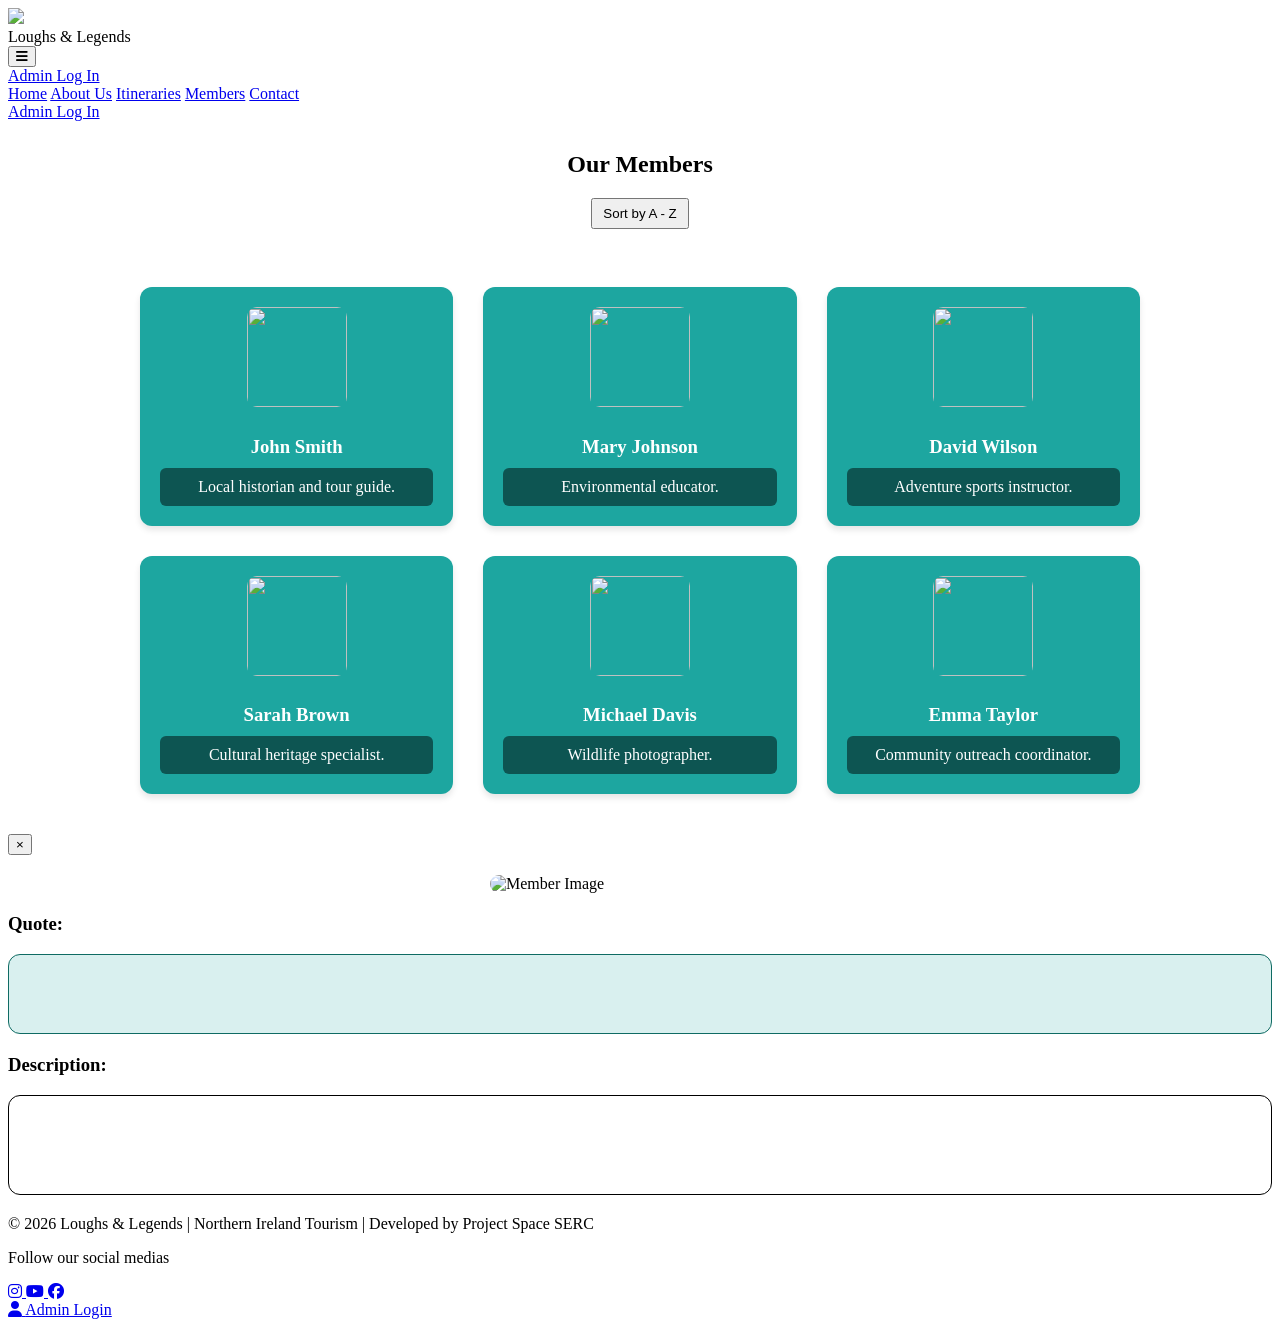
==== members.html @ 53516087 "Add static HTML pages for GitHub Pages hosting" ====
<!DOCTYPE html>
<html lang="en">
<head>

<meta charset="UTF-8">
<meta name="viewport" content="width=device-width, initial-scale=1">

<title>Loughs & Legends - Members</title>

<link rel="stylesheet" href="style.css">
<link rel="icon" href="Images/Logo.png">
<link rel="stylesheet" href="https://cdnjs.cloudflare.com/ajax/libs/font-awesome/6.5.0/css/all.min.css">

<style>

/* MEMBERS GRID */

.Member-Container{
display:grid;
grid-template-columns:repeat(3,1fr);
gap:30px;
max-width:1000px;
margin:40px auto;
}

/* MEMBER CARD */

.Member-Card{
background:#1da6a0;
border-radius:12px;
padding:20px;
text-align:center;
cursor:pointer;
box-shadow:0 4px 6px rgba(0,0,0,0.1);
transition:transform .2s;
}

.Member-Card:hover{
transform:scale(1.05);
}

.Member-Image{
width:100px;
height:100px;
object-fit:cover;
border-radius:10px;
margin-bottom:10px;
}

.Member-Card h3{
color:white;
margin-bottom:10px;
}

.Member-Short{
background:#0d5552;
padding:10px;
border-radius:6px;
color:white;
}

</style>

</head>

<body>

<!-- HEADER -->
<header class="top-header">
    <a href="index.html">
        <img src="Images/Logo.png" class="logo-img" width="150">
    </a>

    <div class="logo">Loughs & Legends</div>

<button class="burger" onclick="toggleMenu()">
    <i class="fa fa-bars"></i>
</button>

   <!-- DESKTOP ADMIN -->
  <div class="admin-desktop">
    <a href="login.html" class="login-btn">Admin Log In</a>
</div>
</header>

<!-- NAV -->

<!-- NAVIGATION -->
<nav class="main-nav" id="mainNav">
    <a href="index.html">Home</a>
    <a href="about.html">About Us</a>
    <a href="events.html">Itineraries</a>
    <a href="members.html">Members</a>
    <a href="contact.html">Contact</a>

     <!-- MOBILE ADMIN -->
   <div class="mobile-admin">
    <a href="login.html" class="login-btn">Admin Log In</a>
</div>
</nav>

<!-- OVERLAY -->
<div id="navOverlay" onclick="toggleMenu()"></div>

<main>

<h2 style="text-align:center;margin-top:30px;">Our Members</h2>

<div class="Events-Controls" style="text-align:center;margin:18px 0;">
 <button id="sort-duration" style="padding:6px 10px;">Sort by A - Z</button>
<br></br>
</div>

<!-- MEMBER GRID -->

<div class="Member-Container">

<div class="Member-Card"
    data-id="1"
    data-name="John Smith"
    data-image="Images/uploads/member_1772014210.png"
    data-description="Local historian and tour guide."
    data-quote="The loughs hold stories that need to be told.">

<img src="Images/uploads/member_1772014210.png" class="Member-Image">

<h3>John Smith</h3>

<div class="Member-Short">
Local historian and tour guide.
</div>

</div>

<div class="Member-Card"
    data-id="2"
    data-name="Mary Johnson"
    data-image="Images/uploads/member_1772020071.jpeg"
    data-description="Environmental educator."
    data-quote="Protecting our natural heritage for future generations.">

<img src="Images/uploads/member_1772020071.jpeg" class="Member-Image">

<h3>Mary Johnson</h3>

<div class="Member-Short">
Environmental educator.
</div>

</div>

<div class="Member-Card"
    data-id="3"
    data-name="David Wilson"
    data-image="Images/uploads/member_1772025852.png"
    data-description="Adventure sports instructor."
    data-quote="Experience the thrill of the outdoors.">

<img src="Images/uploads/member_1772025852.png" class="Member-Image">

<h3>David Wilson</h3>

<div class="Member-Short">
Adventure sports instructor.
</div>

</div>

<div class="Member-Card"
    data-id="4"
    data-name="Sarah Brown"
    data-image="Images/uploads/member_1772033442.jpg"
    data-description="Cultural heritage specialist."
    data-quote="Connecting people with their roots.">

<img src="Images/uploads/member_1772033442.jpg" class="Member-Image">

<h3>Sarah Brown</h3>

<div class="Member-Short">
Cultural heritage specialist.
</div>

</div>

<div class="Member-Card"
    data-id="5"
    data-name="Michael Davis"
    data-image="Images/uploads/member_1772531441.png"
    data-description="Wildlife photographer."
    data-quote="Capturing the beauty of nature.">

<img src="Images/uploads/member_1772531441.png" class="Member-Image">

<h3>Michael Davis</h3>

<div class="Member-Short">
Wildlife photographer.
</div>

</div>

<div class="Member-Card"
    data-id="6"
    data-name="Emma Taylor"
    data-image="Images/uploads/member_1772724625.jpg"
    data-description="Community outreach coordinator."
    data-quote="Building stronger communities through shared experiences.">

<img src="Images/uploads/member_1772724625.jpg" class="Member-Image">

<h3>Emma Taylor</h3>

<div class="Member-Short">
Community outreach coordinator.
</div>

</div>

</div>

</main>

<!-- MEMBER MODAL -->
<div id="member-modal" class="event-modal" aria-hidden="true">

  <div class="event-modal__overlay" data-close></div>

  <div class="event-modal__content">

    <button class="event-modal__close" aria-label="Close">×</button>

    <!-- Member Name -->
    <h2 id="modal-name" style="text-align:center; margin-bottom: 12px;"></h2>

    <!-- Member Image -->
    <img id="modal-image" class="Event-Image" alt="Member Image" style="display:block; margin: 0 auto 20px; max-width:300px; border-radius:12px;">

    <!-- Quote Box -->
    <h3>Quote:</h3>
    <div id="modal-quotes" style="
      background-color:#d9f0ef;
      color:#043d47;
      font-size:18px;
      font-weight:600;
      padding: 12px;
      border-radius: 12px;
      border: 1px solid #0f6b63;
      margin-bottom: 20px;
      min-height: 80px;
      overflow-y:auto;
      box-sizing:border-box;">
      <!-- Quote content will be injected here -->
    </div>

    <!-- Description Box -->
    <h3>Description:</h3>
    <div id="modal-description" style="
      background-color: transparent;
      color: black;
      font-size: 18px;
      font-weight:500;
      padding: 10px;
      border-radius: 12px;
      border: 1px solid black;
      margin-bottom: 20px;
      min-height: 100px;
      overflow-y:auto;
      box-sizing:border-box;">
      <!-- Description content will be injected here -->
    </div>

  </div>
</div>

<!-- FOOTER -->

<footer>
    <p>© 2026 Loughs & Legends | Northern Ireland Tourism | Developed by Project Space SERC</p>
   <p>Follow our social medias</p>

<div class="social-icons">
<a href="https://www.instagram.com/visitardsandnorthdown/?hl=en" target="_blank">
<i class="fa-brands fa-instagram"></i>
</a>

<a href="https://www.youtube.com/channel/UCVcqgixN8hAGP4qSfaJ_qGg" target="_blank">
<i class="fa-brands fa-youtube"></i>
</a>

<a href="https://www.facebook.com/visitardsandnorthdown" target="_blank">
<i class="fa-brands fa-facebook"></i>
</a>
</div>
 <div class="footer-admin">
        <a href="login.html" class="admin-link" title="Admin Login">
            <i class="fa-solid fa-user"></i>
            <span>Admin Login</span>
        </a>
    </div>
</footer>

<script>

/* MODAL SCRIPT */

document.addEventListener('DOMContentLoaded', function() {

  const modal = document.getElementById("member-modal");
  const modalName = document.getElementById("modal-name");
  const modalImage = document.getElementById("modal-image");
  const modalQuotes = document.getElementById("modal-quotes");
  const modalDescription = document.getElementById("modal-description");

  function openModal(card) {
    modalName.textContent = card.dataset.name;
    modalImage.src = card.dataset.image;
    modalQuotes.textContent = card.dataset.quote;
    modalDescription.textContent = card.dataset.description;
    modal.classList.add('show');
    modal.setAttribute('aria-hidden', 'false');
  }

  function closeModal() {
    modal.classList.remove('show');
    modal.setAttribute('aria-hidden', 'true');
  }

  document.querySelectorAll('.Member-Card').forEach(card => {
    card.addEventListener('click', () => openModal(card));
  });

  modal.querySelector('[data-close]').addEventListener('click', closeModal);
  modal.querySelector('.event-modal__close').addEventListener('click', closeModal);
  document.addEventListener('keydown', e => { if(e.key === 'Escape') closeModal(); });

});

// Sort functionality
document.getElementById('sort-duration').addEventListener('click', () => {
  const container = document.querySelector('.Member-Container');
  const cards = Array.from(container.children);
  cards.sort((a, b) => a.dataset.name.localeCompare(b.dataset.name));
  cards.forEach(card => container.appendChild(card));
});

function toggleMenu() {
    const nav = document.getElementById("mainNav");
    const overlay = document.getElementById("navOverlay");

    nav.classList.toggle("active");
    overlay.classList.toggle("active");
}

</script>

</body>
</html>
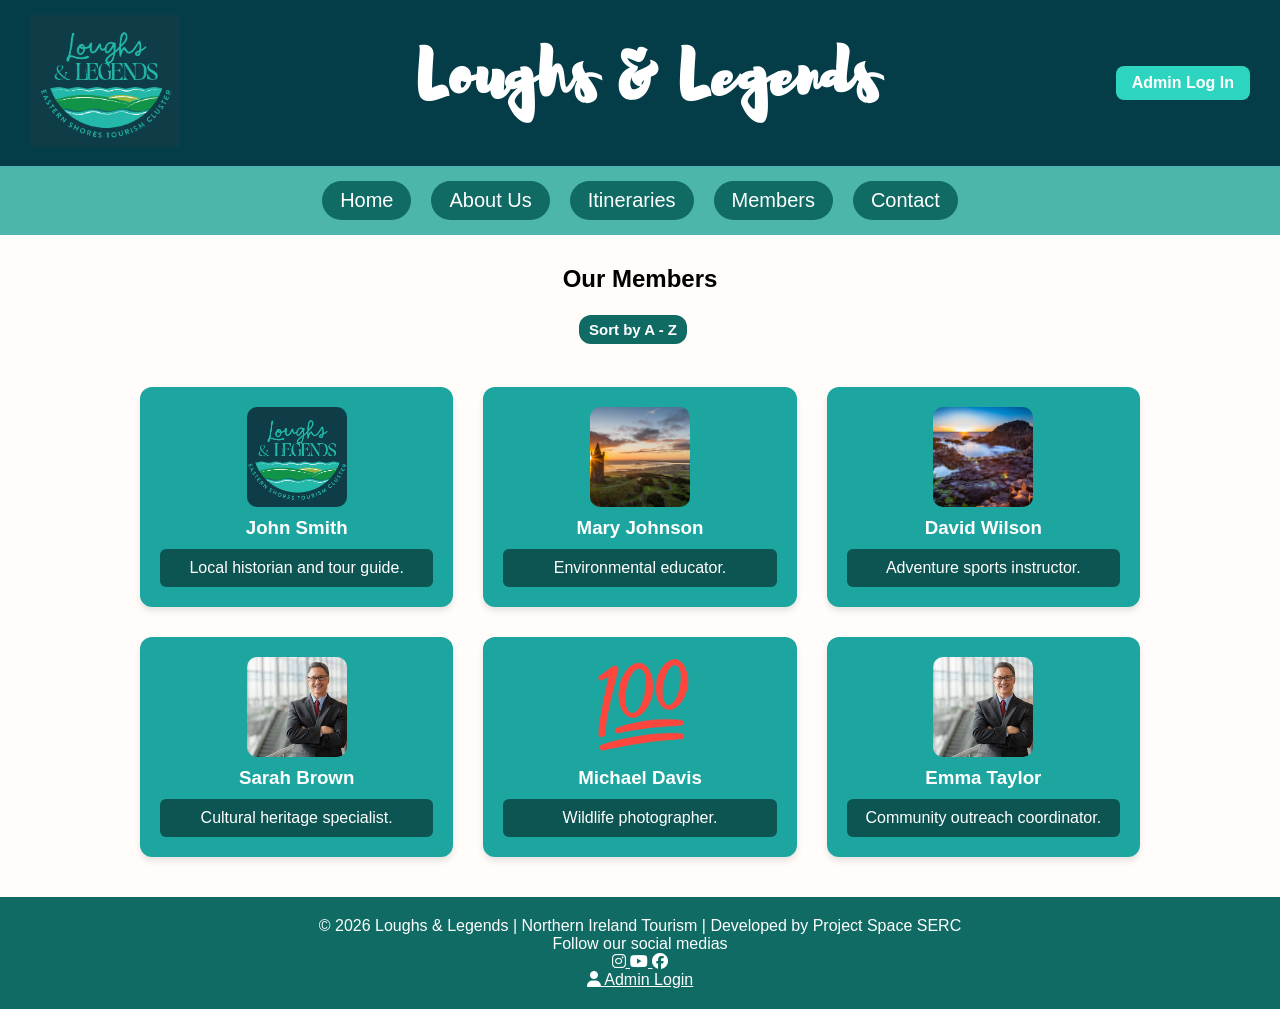
==== commit 936f1cef: "Make members grid responsive: 3 columns desktop, 2 on mobile" ====
--- a/members.html
+++ b/members.html
@@ -21,6 +21,20 @@
 gap:30px;
 max-width:1000px;
 margin:40px auto;
+}
+
+/* Responsive: 2 columns on tablets and mobile */
+@media (max-width: 768px) {
+  .Member-Container {
+    grid-template-columns: repeat(2, 1fr);
+  }
+}
+
+/* Responsive: 1 column on small mobile */
+@media (max-width: 480px) {
+  .Member-Container {
+    grid-template-columns: 1fr;
+  }
 }
 
 /* MEMBER CARD */
--- a/style.css
+++ b/style.css
@@ -0,0 +1,1956 @@
+*
+{
+    margin: 0;
+    padding: 0;
+    box-sizing: border-box;
+}
+ 
+body {
+    font-family: 'Poppins', sans-serif;
+    background-color: #fffcf9;
+}
+ 
+/* HEADER */
+.top-header {
+    background-color: #043d47;
+    color: white;
+    display: flex;
+    justify-content: space-between;
+    align-items: center;
+    padding: 15px 30px;
+}
+ 
+.logo {
+    font-size: 64px;
+    font-weight: 700;
+    font-family:  'Brusher', cursive;
+    letter-spacing: 2px;
+}
+ 
+.login-btn {
+    background-color: #2dd4bf;
+    color: white;
+    text-decoration: none;
+    padding: 8px 16px;
+    border-radius: 8px;
+    font-weight: 600;
+    display: inline-block;
+    text-align: center;
+}
+ 
+.logout-btn {
+    background-color: red;
+    color: white;
+    text-decoration: none;
+    padding: 8px 16px;
+    border-radius: 8px;
+    font-weight: 600;
+    display: inline-block;
+    text-align: center;
+}
+ 
+/*the css for the logout confirmation*/
+.admin-logout-container{
+    position: relative;
+    display: inline-block;
+    visibility: visible;
+}
+ 
+
+/* HERO */
+.hero {
+    background-position: center;
+    background-size: cover;
+    background-repeat: no-repeat;
+    height: 300px;
+    position: relative;
+    overflow: hidden;
+}
+ 
+/* Carousel track + slides */
+.hero-track {
+    display: flex;
+    height: 100%;
+    width: 100%;
+    transform: translateX(0);
+    transition: transform 0.8s ease;
+    will-change: transform;
+    backface-visibility: hidden;
+}
+ 
+.hero-slide {
+    flex: 0 0 100%;
+    height: 100%;
+}
+ 
+.hero-slide img {
+    width: 100%;
+    height: 100%;
+    object-fit: cover;
+    display: block;
+}
+ 
+.hero-overlay {
+    position: absolute;
+    bottom: 20px;
+    left: 20px;
+    background: rgba(0,0,0,0.4);
+    padding: 10px 16px;
+    color: white;
+    font-weight: 300;
+    border-radius: 6px;
+    text-align: right;
+    max-width: 60%;
+}
+ 
+/* NAV BASE (DESKTOP FIRST) */
+.main-nav {
+    display: flex;
+    justify-content: center;
+    gap: 20px;
+    padding: 15px;
+    background-color: #4db6ac;
+    overflow: visible;
+}
+
+.main-nav a {
+    text-decoration: none;
+    background: #0f6b63;
+    color: white;
+    padding: 8px 18px;
+    border-radius: 40px;
+    font-size: 20px;
+}
+
+/* BURGER DEFAULT HIDDEN */
+.menu-toggle {
+    display: none;
+    font-size: 24px;
+    cursor: pointer;
+}
+ 
+/*Featured Events*/
+.Featured-Events-Heading {
+    /* this is making the box */
+    padding: 20px 0px;
+    display: flex;
+    width: auto;
+    height: auto;
+    padding-left: 2px;
+    padding-right: 2px;
+    text-align: center;
+    justify-content: center;
+    align-items: center;
+    font-size: 35px;
+   
+ 
+    /* this is centering the box */
+    position: relative;
+    top: 10px;
+    left: 50%;
+    transform: translateX(-50%);
+   
+}
+ 
+.Featured-Events-Box {
+    /* this is making the box */
+    font-weight: 600;
+    background-color: #23b8a9;
+    width: 400px;
+    height: 300px;
+    display: flex;
+    justify-content: center;
+    align-items: center;
+    border-radius: 12px;
+ 
+}
+.Featured-Events-Container {
+    display: flex;
+    justify-content: center; /* center the boxes horizontally */
+    gap: 40px; /* space between the boxes */
+    padding: 20px;
+    flex-wrap: wrap; /* wrap if screen is too small */
+}
+.Featured-Events-Box-Description
+{
+    color: white;
+    font-size: small;
+    font-weight: 600;
+    background-color: #136474;
+    width: 380px;
+    height: 125px;
+    display: flex;
+    justify-content: center;
+    align-items: center;
+    border-radius: 12px;
+    margin-top: 5px;
+    box-sizing: border-box;
+    overflow-y: auto; /* Enable vertical scrolling */
+}
+ 
+.Events-Title {
+    display: flex;
+    align-items: center;
+    text-align: center;
+    justify-content: center; /* center the boxes horizontally */
+    gap: 40px; /* space between the boxes */
+    padding: 20px;
+    flex-wrap: wrap; /* wrap if screen is too small */
+}
+.Events-Description
+{
+    margin-bottom: 5px;
+    text-align: center;
+    overflow: hidden;
+    display: flex;
+    flex-direction: column;
+    align-items: center;
+    font-size: 20px;
+}
+ 
+.F-Event-Image {
+    display: block;
+    margin: auto;
+    max-width: 100%;
+    height: auto;
+    border-radius: 12px;
+    object-fit: cover;
+}
+/*^Featured Events^*/
+ 
+ 
+.admin-controls-box {
+    display: flex;
+    justify-content: center;
+    gap: 8px;
+    margin: 16px 0;
+    padding: 12px 20px;
+    border: 1px solid #ccc;
+    border-radius: 8px;
+    background-color: #f8f8f8;
+}
+.Admin-Button {
+    background-color: #0f6b63;
+    color: white;
+    border: none;
+    padding: 10px 20px;
+    border-radius: 8px;
+    cursor: pointer;
+    font-weight: 600;
+    margin-left: auto;
+    margin-right: auto;
+    align-content: center;
+    width: auto;
+    height: 50px;
+    font-size: 25px;
+    text-decoration: none;
+    position: static;
+    max-width: 900px;
+    margin: 20px auto;
+    display: block;
+    text-align: center;
+    transition: background-color 0.3s ease;
+}
+ 
+.admin-controls-box .Admin-Button:hover {
+    background-color: #075e6d;
+}
+
+/* === NORMAL EVENTS === */
+
+/* Heading */
+.events-Heading {
+    padding: 20px 0px;
+    width: 200px;
+    margin: 20px auto;
+    text-align: center;
+    border: #043d47 2px solid;
+    border-radius: 12px;
+}
+
+/* Container - 4 per row */
+.Events-Container {
+    display: grid;
+    grid-template-columns: repeat(4, 1fr);
+    gap: 30px;
+    padding: 20px;
+}
+
+/* Event Card */
+.Event-Card {
+    background-color: #23b8a9;
+    border-radius: 12px;
+    padding: 15px;
+    text-align: center;
+    display: flex;
+    flex-direction: column;
+    align-items: center;
+    width: 400px;
+    white-space: nowrap;
+    overflow: hidden;
+    text-overflow: ellipsis;
+}
+
+/* Event Image */
+.Event-Image {
+    width: 100%;
+    max-width: 500px;
+    height: auto;
+    margin-bottom: 10px;
+    position: relative;
+}
+
+/* Event Title */
+.Event-Title {
+    font-weight: 600;
+    margin-bottom: 8px;
+    overflow: hidden;
+}
+
+/* Event Description Box */
+.Event-Description {
+    color: white;
+    font-size: 20px;
+    font-weight: 600;
+    background-color: #136474;
+    width: 100%;
+    height: 125px;
+    display: flex;
+    justify-content: center;
+    align-items: center;
+    border-radius: 12px;
+    padding: 10px;
+    box-sizing: border-box;
+    overflow-y: auto;
+}
+
+.More-Info-Btn {
+    display: inline-block;
+    padding: 20px 38px;
+    background-color: #136474;
+    color: #ffffff;
+    font-weight: bold;
+    border-radius: 6px;
+    text-align: center;
+    transition: all 0.3s ease;
+    margin-top: 12px;
+}
+
+.More-Info-Btn:hover {
+    background-color: #19889e;
+    transform: translateY(-2px);
+    box-shadow: 0 4px 10px rgba(0, 0, 0, 0.2);
+}
+
+.Event-Preview {
+    text-align: center;
+}
+
+/*  Event modal styles/Pop up box for events START */
+/* Event modal */
+.event-modal {
+    position: fixed;
+    inset: 0;
+    display: none;
+    align-items: center;
+    justify-content: center;
+    z-index: 9999;
+}
+.event-modal.show { display: flex; }
+.event-modal__overlay {
+    position: absolute;
+    inset: 0;
+    background: rgba(0,0,0,0.5);
+}
+.event-modal__content {
+    position: relative;
+    background: #edfdff;
+    width: 92%;
+    max-width: 760px;
+    max-height: 90vh;
+    overflow-y: auto;
+    border-radius: 12px;
+    padding: 24px;
+    box-shadow: 0 12px 40px rgba(0,0,0,0.3);
+    z-index: 2;
+    border-color: #FEF9FF;
+    border-style: solid;
+    border-width: 1%;
+    box-shadow: #FEF9FF 0px 0px 75px;
+}
+.event-modal__content h2 { text-align: center; margin-bottom: 12px; }
+.event-modal__close {
+    position: absolute;
+    right: 12px;
+    top: 8px;
+    background: transparent;
+    border: none;
+    font-size: 28px;
+    line-height: 1;
+    cursor: pointer;
+}
+.event-modal__content .Event-Image {
+    width: 100%;
+    height: 320px; /* fixed modal image height */
+    object-fit: cover; /* keep consistent crop */
+    border-radius: 8px;
+    display: block;
+    margin: 0 auto 12px;
+    box-shadow: #000000 0px 0px 25px;
+}
+.modal-meta { display: flex; gap: 12px; margin-bottom: 12px; font-weight:600; }
+.modal-meta__item { background: #f2f2f2; padding: 6px 10px; border-radius: 8px; border-color: #000000; border-style: solid; border-width: 1px; }
+#modal-description { margin-bottom: 16px; }
+ 
+/* Boxed description inside event modal (matches .Event-Description) */
+.event-modal__content #modal-description {
+    background-color: #f2f2f2;
+    color: black;
+    font-size: 20px;
+    font-weight: 600;
+    padding: 10px;
+    border-radius: 12px;
+    box-sizing: border-box;
+    overflow-y: auto;
+    border-color: #000000;
+    border-style: solid;
+    border-width: 1px;
+}
+ 
+#modal-contact { display:inline-block; text-decoration:none; }
+ 
+/* Hide scrollbar in modal while still allowing scrolling */
+.event-modal__content {
+    scrollbar-width: none; /* Firefox */
+    -ms-overflow-style: none; /* IE 10+ */
+}
+.event-modal__content::-webkit-scrollbar { display: none; } /* WebKit browsers */
+ 
+/* More specific rules to ensure image size styles apply (override other selectors) */
+.Events-Container .Event-Card .Event-Image {
+    height: 260px; /* fixed card image height */
+    object-fit: cover;
+}
+.event-modal__content .Event-Image {
+    height: 320px; /* fixed modal image height */
+    object-fit: cover;
+}
+ 
+/* Event card hover effect: shadow and subtle lift */
+.Events-Container .Event-Card {
+    transition: box-shadow 0.3s ease, transform 0.3s ease;
+    cursor: pointer; /* indicates clickable */
+}
+ 
+.Events-Container .Event-Card:hover {
+    box-shadow: 0 12px 24px rgba(0, 0, 0, 0.25); /* shadow under the card */
+    transform: translateY(-5px); /* subtle lift on hover */
+}
+ 
+/*  Event modal styles/Pop up box for events END */
+
+/* hide the native file chooser button underneath the preview */
+#image-input,
+#member-image-input {
+    display: none;
+}
+
+/*Members Page CSS*/
+ 
+.members-Heading {
+    /* this is making the box */
+    padding: 20px 0px;
+    display: flex;
+    width: 200px;
+    height: auto;
+    padding-left: 2px;
+    padding-right: 2px;
+    text-align: center;
+    justify-content: center;
+    align-items: center;
+    border: #043d47 2px solid;
+    border-radius: 12px;
+ 
+ 
+    /* this is centering the box */
+    position: relative;
+    top: auto;
+    left: 50%;
+    transform: translateX(-50%);
+   
+}
+ 
+/* .listed-members-Box styles are consolidated later with .Member-Box below */
+ 
+ 
+ 
+.Member-Container {
+    display: flex;
+    flex-wrap: wrap;
+    justify-content: center;
+    gap: 20px;
+    max-width: 900px;
+    margin: 0 auto;
+}
+ 
+/* unify both class names so markup can use either; keep previous width/height
+   and add padding/flex-direction from old .Member-Box */
+.Member-Box,
+.listed-members-Box {
+    /* this is making the box */
+    font-weight: 600;
+    background-color: #23b8a9;
+    width: 300px;
+    height: 300px;
+    padding: 15px;
+    text-align: center;
+    display: flex;
+    flex-direction: column;
+    justify-content: center;
+    align-items: center;
+    border-radius: 12px;
+}
+ 
+.Member-Box-Description
+{
+    color: white;
+    font-size: small;
+    font-weight: 600;
+    background-color: #136474;
+    width: 280px;
+    height: 125px;
+    display: flex;
+    justify-content: center;
+    align-items: center;
+    border-radius: 12px;
+    margin-top: 5px;
+}
+ 
+.Member-Title {
+    display: flex;
+    align-items: center;
+    text-align: center;
+    justify-content: center; /* center the boxes horizontally */
+    gap: 40px; /* space between the boxes */
+    padding: 20px;
+    flex-wrap: wrap; /* wrap if screen is too small */
+}
+.Member-Description
+{
+    margin-bottom: 5px;
+    text-align: center;
+}
+ 
+.Member-Image
+{
+ display: block;
+  margin: auto;
+  width: 215px;
+  height: auto;
+}
+.button-member-pagination {
+    max-width: 900px;
+    margin: 20px auto 40px auto;
+    text-align: center;
+}
+
+.button-member-container {
+    display: flex;
+    justify-content: center;
+    gap: 60px;
+    margin-top: 20px;
+}
+
+.Next-button,
+.Previous-button {
+    background-color: #23b8a9;
+    color: white;
+    padding: 12px 25px;
+    border: none;
+    border-radius: 8px;
+    font-weight: 600;
+    cursor: pointer;
+    width: 200px;
+    transition: all 0.2s ease;
+}
+
+.Next-button:hover,
+.Previous-button:hover {
+    background-color: #1da6a0;
+}
+
+.Public-Button {
+    display: inline-block;
+    background: #1da6a0;
+    color: white;
+    padding: 10px 18px;
+    border-radius: 6px;
+    text-decoration: none;
+    font-weight: bold;
+    transition: 0.2s ease;
+}
+
+.Public-Button:hover {
+    background: #148c87;
+}
+
+
+
+/* ^ Normal Events ^ */
+ 
+/*MAP, CONTACT & Plan your trip*/
+ 
+.Plan-Trip
+{
+    display: flex;
+    flex-direction: column;
+    align-items: center;
+    gap: 20px;
+    padding: 40px 0;
+    text-align: center;
+    font-size: 30px;
+    position: relative;
+   
+}
+.Trip-Text
+{
+    position: absolute;
+    top: 50%;
+    left: 50%;
+    transform: translate(-50%, -50%);
+    color: white;
+    text-shadow: #000000 2px 2px 4px;
+}
+ 
+ 
+ 
+/*^MAP, CONTACT & Plan your trip^*/
+.Center-Image
+{
+    display: block;
+    margin: auto;
+    width: 100%;
+    max-width: 1240px;
+    height: auto;
+}
+.Center-Text
+{
+    text-align: center;
+    font-size: 30px;
+    color: rgb(0, 0, 0);
+    border: #000000 2px solid;
+}
+ 
+ 
+/*Form for contact page*/
+.Form
+{
+    display: flex;
+    justify-content: center;
+    align-items: center;
+    padding: 20px;
+   
+}
+ 
+.contact-background
+{
+    background-image: url("Images/LandscapeForm.gif");
+    background-size: cover;
+    background-position: center;
+    background-repeat: no-repeat;
+    background-attachment: fixed;
+    padding-top: 20px; /* prevent child margin collapse so background shows under the nav */
+    min-height: 100vh; /* fill full viewport height */
+}
+ 
+.message-box {
+    border: 2px solid #444;
+    padding: 18px;
+    margin-bottom: 20px;
+    border-radius: 10px;
+    background: rgba(255,255,255,0.9);
+    box-shadow: 0 3px 8px rgba(0,0,0,0.15);
+}
+ 
+.message-header {
+    display: flex;
+    justify-content: space-between;
+    margin-bottom: 10px;
+    font-size: 16px;
+}
+ 
+.message-content {
+    margin: 10px 0 15px 0;
+    line-height: 1.4;
+}
+ 
+.message-box.unread {
+    border-left: 6px solid #d9534f;
+}
+ 
+.message-box.read {
+    border-left: 6px solid #5cb85c;
+}
+ 
+.message-actions {
+    margin-top: 12px;
+}
+ 
+.message-actions form {
+    display: inline;
+}
+ 
+.message-actions button {
+    border: none;
+    padding: 8px 14px;
+    margin-right: 8px;
+    border-radius: 6px;
+    cursor: pointer;
+    font-size: 14px;
+    color: white;
+}
+
+.contact-Restore-btn {
+    background-color: #33b0f8;
+}
+ 
+.contact-Restore-btn:hover {
+   background: #66bff3;
+}
+
+
+.contact-delete-btn {
+    background-color: #d9534f;
+}
+
+ 
+.contact-delete-btn:hover {
+   background: #f3817d;
+}
+ 
+
+.read-btn {
+    background-color: #5cb85c;
+}
+
+.read-btn:hover {
+    background: #6fcf70;
+}
+ 
+.unread-btn {
+    background-color: #f0ad4e;
+}
+
+.unread-btn:hover {
+    background: #f2b25e;
+}
+ 
+.Form-Layout
+{
+    display: flex;
+    flex-direction: column;
+    gap: 20px;  
+    padding: 50px 0;
+    margin-left: 25%;
+    margin-right: 25%;
+}
+ 
+/* === Create Event Form: Submit Button - Start === */
+.Form-Button {
+    width: 100%;
+    max-width: 900px;
+    padding: 14px;
+    border-radius: 14px;
+    background-color: #0f6b63;
+    color: white;
+    font-weight: 600;
+    font-size: 16px;
+    border: none;
+    cursor: pointer;
+    transition: all 0.2s ease;
+    margin-top: 10px;
+    display: block;
+    box-sizing: border-box;
+}
+
+.Form-Button:hover {
+    background-color: #0c524c;
+    transform: translateY(-2px);
+}
+
+.Form-Button:active {
+    transform: translateY(0);
+}
+
+.contact-btn {
+    padding: 10px 20px;
+    font-size: 16px;
+    width: 250px;
+    text-align: center;
+    max-width: 100%;
+    display: inline-block;
+    background-color: #0f6b63;
+    color: white;
+    border-radius: 14px;
+    cursor: pointer;
+    text-decoration: none;
+    box-sizing: border-box;
+    border: 1px solid #000000;
+    box-shadow: 0 0 5px #000000;
+}
+
+.contact-btn:hover {
+    background-color: #0c524c;
+}
+/* === Create Event Form: Submit Button - End === */
+ 
+ 
+/* === Create Event Form: Description - Start === */
+.Form-Layout form textarea {
+    width: 100%;
+    max-width: 900px;
+    min-height: 220px;
+    padding: 14px;
+    border-radius: 14px;
+    border: 1px solid #dcdcdc;
+    resize: none;
+    transition: all 0.2s ease;
+    margin-bottom: 25px;
+    box-sizing: border-box;
+}
+
+.Form-Layout form textarea:focus {
+    border-color: #0f6b63;
+    box-shadow: 0 0 0 3px rgba(15,107,99,0.15);
+    outline: none;
+}
+/* === Create Event Form: Description - End === */
+
+/* === Create Event Form: Image Preview - Start === */
+.image-preview-container {
+    width: 100%;
+    max-width: 900px;
+    height: 260px;
+    background: #f6f6f6;
+    border: 1px dashed #dcdcdc;
+    border-radius: 12px;
+    display: flex;
+    align-items: center;
+    justify-content: center;
+    position: relative;
+    margin-bottom: 20px;
+    box-sizing: border-box;
+    overflow: hidden;
+}
+
+.image-preview-container img.image-preview {
+    width: 100%;
+    height: 100%;
+    object-fit: cover;
+    display: block;
+}
+
+.image-preview-placeholder {
+    color: #666;
+    font-size: 0.95rem;
+    padding: 12px;
+    text-align: center;
+}
+
+.image-preview-overlay {
+    position: absolute;
+    inset: 0;
+    background: rgba(0,0,0,0.0);
+    display: flex;
+    align-items: center;
+    justify-content: center;
+    color: white;
+    font-weight: 600;
+    font-size: 1rem;
+    opacity: 0;
+    transition: background 0.15s ease, opacity 0.15s ease, transform 0.15s ease;
+    cursor: pointer;
+}
+
+.image-preview-container:hover .image-preview-overlay {
+    background: rgba(0,0,0,0.35);
+    opacity: 1;
+    transform: translateY(-2px);
+}
+
+.image-preview-overlay .overlay-text {
+    background: rgba(15,107,99,0.9);
+    padding: 8px 12px;
+    border-radius: 8px;
+}
+/* === Create Event Form: Image Preview - End === */
+ 
+.contact-container
+{
+    background-color: rgba(255, 255, 255, 0.6); /* Semi-transparent white (60% opacity) */
+    padding: 40px; /* slightly smaller padding to shrink the box */
+    border-radius: 20px;
+    max-width: 900px; /* narrower box */
+    margin: 0 auto 0; /* removed bottom gap so footer sits flush */
+    box-shadow: 0 8px 30px rgba(0,0,0,0.18);
+    -webkit-backdrop-filter: blur(6px);
+    backdrop-filter: blur(6px);
+    border: 1px solid rgba(255,255,255,0.6);
+}
+ 
+.contact-container .Form iframe {
+    width: 100%;
+    max-width: 860px; /* match smaller container */
+    height: 1100px; /* slightly reduced height */
+    box-sizing: border-box;
+    border: none;
+    display: block;
+    margin: 0 auto;
+}
+ 
+/*About Us*/
+ 
+/*INFO SECTION*/
+ 
+.info-section {
+    padding: 60px 20px;
+     background-color: #f2f2f2; 
+    /*background-color: #fffcf9;*/
+}
+ 
+.info-container {
+    max-width: 1100px;
+    margin: 0 auto;
+}
+ 
+.info-headings {
+    display: grid;
+    grid-template-columns: repeat(3, 1fr);
+    margin-bottom: 30px;
+}
+ 
+.who-title {
+    grid-column: 1 / 2;   /* ONLY column 1 */
+    text-align: center;
+}
+ 
+.our-purpose-title {
+    grid-column: 2 / 3;   /* column 2 */
+    text-align: center;
+}
+
+.why-title {
+    grid-column: 3 / 4;   /* column 3 */
+    text-align: center;
+}
+ 
+/* Cards */
+.info-grid {
+    display: grid;
+    grid-template-columns: repeat(3, 1fr);
+    gap: 40px;
+}
+ 
+.card {
+    background: white;
+    padding: 20px;
+    border-radius: 12px;
+    box-shadow: 0 4px 12px rgba(0,0,0,0.08);
+    text-align: center;
+}
+ 
+.about-img {
+    width: 100%;
+    height: 230px;
+    overflow: hidden;
+    border-radius: 10px;
+    margin-bottom: 15px;
+}
+ 
+.about-img img {
+    width: 100%;
+    height: 100%;
+    object-fit: cover;
+}
+
+.editable-title {
+    text-align: center;
+    outline: none; /* removes ugly border */
+}
+/* ONLY admin sees edit effects */
+.admin-mode .editable-title {
+    cursor: text;
+}
+
+.admin-mode .editable-title:hover {
+    background-color: rgba(0,0,0,0.05);
+}
+
+.admin-mode .editable-title:focus {
+    background-color: rgba(0,0,0,0.1);
+    outline: none;
+}
+ 
+/* Label Style for Mountains Label */
+ 
+.special {
+    position: relative;
+}
+ 
+.image-label-overlay {
+    position: absolute;
+    bottom: 0%;
+    width: 100%;
+    background-color: #7fb8c4; /* Adjust to macth with Canva */
+    color: black;
+    text-align: center;
+    padding: 12px;
+    font-weight: bold;
+    letter-spacing: 2px;
+}
+ 
+.card ul {
+    list-style: none;
+    color: #0e5c5c;
+}
+ 
+.card li {
+    margin: 10px 0;
+}
+ 
+ 
+/* MAP SECTION */
+ 
+.map-section {
+    padding: 100px 20px;
+    background: #ffff;
+}
+ 
+.map-section h2 {
+    text-align: center;
+    margin-bottom: 50px;
+}
+ 
+.map-wrapper {
+    background: #c7e3e0;
+    padding: 50px;
+    border-radius: 20px;
+    max-width: 1100px;
+    margin: 0% auto;
+}
+ 
+.map-container {
+    display: flex;
+    gap: 40px;
+    align-items: stretch;
+}
+ 
+/* LEFT COLUMN */
+.company-info {
+    flex: 1;
+}
+ 
+.company-info h3 {
+    margin-top: 15px;
+    margin-bottom: 5px;
+}
+ 
+/* EVENT CARD */
+.event-card {
+    margin-top: 10px;
+}
+ 
+.event-card img {
+    width: 100%;
+    height: 283px;
+    object-fit: cover;
+    border-radius: 12px;
+}
+ 
+.event-card p {
+    margin-top: 10px;
+}
+ 
+/* RIGHT COLUMN MAP */
+.map {
+    flex: 1;
+    display: flex;
+}
+ 
+.map iframe {
+    width: 100%;
+    height: 100px;
+    min-height: 450px;
+    border-radius: 12px;
+}
+/* END OF THE ABOUT US STYLING */
+ 
+/* --- Create-Event form improvements (override earlier rules) --- */
+.Form-Layout form {
+    display: flex;
+    flex-direction: column;
+    align-items: center;
+}
+
+.Form-Layout form h3 {
+    margin: 0 0 8px 0;
+    font-size: 1.05rem;
+    color: #0f6b63;
+    align-self: flex-start;
+}
+
+/* Form inputs unified styling */
+.Form-Layout form input[type="text"],
+.Form-Layout form input[type="email"],
+.Form-Layout form input[type="number"],
+.Form-Layout form input[type="password"],
+.Form-Layout form select {
+    width: 100%;
+    max-width: 900px;
+    padding: 12px 14px;
+    border-radius: 12px;
+    border: 1px solid #dcdcdc;
+    transition: 0.2s ease;
+    display: block;
+    margin-bottom: 20px;
+    box-sizing: border-box;
+}
+
+.Form-Layout form input[type="text"]:focus,
+.Form-Layout form input[type="email"]:focus,
+.Form-Layout form input[type="number"]:focus,
+.Form-Layout form input[type="password"]:focus,
+.Form-Layout form select:focus {
+    border-color: #0f6b63;
+    box-shadow: 0 0 0 3px rgba(15,107,99,0.15);
+    outline: none;
+}
+
+.Form-Layout form select {
+    background: white;
+}
+
+.Form-Layout form input[type="file"] {
+    width: 100%;
+    max-width: 900px;
+    margin-bottom: 20px;
+}
+ 
+.Form-Button {
+    width: 100%;
+    max-width: 900px;
+    padding: 14px;
+    border-radius: 14px;
+    background-color: #0f6b63;
+    color: white;
+    font-weight: 600;
+    font-size: 16px;
+    border: none;
+    cursor: pointer;
+    transition: all 0.2s ease;
+    margin-top: 10px;
+    display: block;
+    box-sizing: border-box;
+}
+.Form-Button:hover {
+    background-color: #0c524c;
+    transform: translateY(-2px);
+}
+.Form-Button:active {
+    transform: translateY(0);
+}
+ 
+ 
+/* Admin Controls Container inside Modal */
+#admin-modal-controls {
+    display: flex;
+    justify-content: center;
+    gap: 15px;
+    margin-top: 20px;
+    flex-wrap: wrap;
+}
+
+/* Shared styles for all admin buttons */
+.Admin-Edit-Button,
+.Admin-Delete-Button,
+.Admin-Restore-Button,
+.Admin-Archive-Button,
+.Admin-Create-Button,
+.Admin-Logout-Button {
+    display: inline-flex;
+    justify-content: center;
+    align-items: center;
+    min-width: 140px;
+    padding: 10px 18px;
+    font-size: 16px;
+    font-weight: bold;
+    border-radius: 20px;
+    border: none;
+    cursor: pointer;
+    text-decoration: none;
+    text-align: center;
+    transition: all 0.25s ease;
+    box-shadow: 0 4px 10px #0f6b63(0,0,0,0.15);
+}
+
+/* BUTTON HOVER EFFECT */
+.Admin-Edit-Button:hover,
+.Admin-Delete-Button:hover,
+.Admin-Restore-Button:hover,
+.Admin-Archive-Button:hover,
+.Admin-Create-Button:hover,
+.Admin-Logout-Button:hover {
+    transform: translateY(-2px);
+    box-shadow: 0 8px 18px #0f6b63(0,0,0,0.25);
+}
+
+/* BUTTON CLICK EFFECT */
+.Admin-Edit-Button:active,
+.Admin-Delete-Button:active,
+.Admin-Restore-Button:active,
+.Admin-Archive-Button:active,
+.Admin-Create-Button:active,
+.Admin-Logout-Button:active {
+    transform: translateY(1px);
+    box-shadow: 0 3px 6px #0f5c55(0,0,0,0.2);
+}
+ 
+ /* EDIT BUTTON - Light teal backgrounds group */
+.Admin-Edit-Button,
+.Admin-Delete-Button,
+.Admin-Restore-Button,
+.Admin-Archive-Button {
+    background: #e2f9fc;
+    color: #043d47;
+    border: 1px solid #000000;
+}
+
+.Admin-Edit-Button:hover,
+.Admin-Delete-Button:hover,
+.Admin-Restore-Button:hover,
+.Admin-Archive-Button:hover {
+    background: #c4e3e7;
+}
+
+/* CREATE ADMIN BUTTON */
+.Admin-Create-Button {
+    width: auto;
+    padding: 10px 25px;
+    background: #d4f8e8;
+    color: #0a4d3c;
+    border: 1px solid #0e615a;
+}
+
+.Admin-Create-Button:hover {
+    background: #a8e8d1;
+}
+
+/* LOGOUT BUTTON */
+.Admin-Logout-Button {
+    width: auto;
+    padding: 10px 25px;
+    background: #ff6b6b;
+    color: white;
+    border: 1px solid #d63b3b;
+}
+
+.Admin-Logout-Button:hover {
+    background: #f55252;
+}
+
+.Contact-Admin-Archive-Button {
+    background: #33b0f8;
+    color: #043d47;
+    border: 1px solid #000000;
+}
+
+.admin-logout-container {
+    display: flex;
+    flex-direction: column;
+    align-items: flex-end;
+    gap: 8px;
+}
+
+/* NOTIFICATION BELL SPACING */
+.notification-btn {
+    margin-top: 6px;
+}
+ 
+/* Admin Featured Event Dropdown */
+ 
+select {
+    background-color: white;
+    color: #043d47;
+    border: 2px solid #0f6b63;
+    border-radius: 12px;
+    padding: 10px 14px;
+    font-size: 16px;
+    font-weight: 500;
+    font-family: 'Poppins', sans-serif;
+    cursor: pointer;
+    min-width: 220px;
+    transition: all 0.2s ease;
+    appearance: none;
+    background-image: url("data:image/svg+xml,%3Csvg fill='%23043d47' height='20' viewBox='0 0 20 20' width='20' xmlns='http://www.w3.org/2000/svg'%3E%3Cpath d='M5 7l5 5 5-5z'/%3E%3C/svg%3E");
+    background-repeat: no-repeat;
+    background-position: right 10px center;
+    background-size: 18px;
+    padding-right: 40px;
+}
+ 
+select:hover {
+    border-color: #23b8a9;
+}
+ 
+select:focus {
+    outline: none;
+    border-color: #23b8a9;
+    box-shadow: 0 0 0 3px rgba(35,184,169,0.25);
+}
+ 
+.admin-badge {
+    color: red;
+    font-weight: bold;
+    margin-left: 3px;
+}
+ 
+#contact-button-container {
+  display: flex;
+  justify-content: center;
+  margin-bottom: 15px;
+}
+ 
+#admin-modal-controls {
+  display: flex;
+  justify-content: center;
+  gap: 15px;
+  margin-top: 0;
+}
+ 
+button[name="save_featured"] {
+    background-color: #0f6b63;
+    color: white;
+    border: none;
+    padding: 10px 22px;
+    border-radius: 12px;
+    font-weight: 600;
+    margin-left: 10px;
+    cursor: pointer;
+    transition: 0.2s ease;
+}
+ 
+button[name="save_featured"]:hover {
+    background-color: #0c524c;
+    transform: translateY(-1px);
+}
+ 
+/* Admin Featured Event Dropdown END */
+.Events-Controls {
+    display: flex;
+    justify-content: center;
+    align-items: center;
+    gap: 14px;
+    margin: 25px 0;
+    flex-wrap: wrap;
+   
+}
+ 
+.Events-Controls label {
+    font-weight: 600;
+    color: #043d47;
+    font-size: 16px;
+}
+ 
+ 
+#sort-duration {
+    background-color: #0f6b63;
+    color: white;
+    border: none;
+    padding: 10px 18px;
+    border-radius: 12px;
+    font-weight: 600;
+    font-size: 15px;
+    cursor: pointer;
+    transition: all 0.2s ease;
+}
+ 
+#sort-duration:hover {
+    background-color: #0c524c;
+    transform: translateY(-2px);
+    box-shadow: 0 4px 10px rgba(0,0,0,0.2);
+}
+ 
+#sort-duration:active {
+    transform: translateY(0);
+    box-shadow: none;
+}
+ 
+ 
+/* ensure headings and inputs stack nicely on small screens */
+@media (max-width: 960px) {
+    .Form-Layout {
+        margin-left: 5%;
+        margin-right: 5%;
+    }
+
+    .Form-Layout form h3 {
+        align-self: stretch;
+    }
+}
+ 
+ 
+ 
+ 
+/* FOOTER */
+body {
+    display: flex;
+    flex-direction: column;
+    min-height: 100vh;
+}
+
+main {
+    flex: 1;
+}
+
+footer {
+    background-color: #0f6b63;
+    color: white;
+    text-align: center;
+    padding: 20px;
+}
+
+.admin-footer {
+    display: none;
+}
+ /* Testimonial Section */
+ 
+.testimonial-carousel {
+    overflow: visible;
+    max-width: 900px;
+    margin: 30px auto;
+    width: 100%;
+    display: flex;
+    justify-content: center;
+    position: relative;
+}
+ 
+.testimonial-track {
+    display: flex;
+    transition: transform 0.6s ease-in-out;
+    width: 100%;
+}
+ 
+.testimonial-carousel:hover .testimonial-track {
+    animation-play-state: paused;
+}
+ 
+.carousel-viewport {
+    overflow: hidden;
+    width: 100%;
+}
+ 
+.testimonial-card {
+    background: #FFFCF9;
+    padding: 25px;
+    border-radius: 16px;
+    box-shadow: 0 8px 25px rgba(0,0,0,0.08);
+    max-width: 500px;
+    margin: auto;
+    text-align: center;
+    transition: transform 0.3s ease;
+    opacity: 0.9;
+    min-width: 100%;  
+    box-sizing: border-box;
+    overflow: hidden;
+    border: 1px solid #e6e6e6
+}
+ 
+.testimonial-card:hover {
+    transform: translateY(-5px);
+}
+ 
+.testimonial-message {
+    font-size: 16px;
+    font-style: italic;
+    margin-bottom: 15px;
+    color: #333;
+}
+ 
+.testimonial-name {
+    font-weight: bold;
+    color: #1f7a6b;
+    
+}
+ 
+.testimonial-form {
+    display: flex;
+    flex-direction: column;
+    gap: 15px;
+    margin-bottom: 40px;
+}
+ 
+.testimonial-form input,
+.testimonial-form textarea {
+    padding: 12px 15px;
+    border-radius: 10px;
+    border: 1px solid #ddd;
+    font-size: 14px;
+    transition: 0.2s ease;
+}
+ 
+.testimonial-form input:focus,
+.testimonial-form textarea:focus {
+    border-color: #1f7a6b;
+    outline: none;
+    box-shadow: 0 0 0 2px rgba(31,122,107,0.1);
+}
+ 
+.testimonial-form button {
+    background: #1f7a6b;
+    color: white;
+    border: none;
+    padding: 12px;
+    border-radius: 10px;
+    cursor: pointer;
+    font-weight: bold;
+    transition: 0.2s;
+}
+ 
+.testimonial-form button:hover {
+    background: #155e52;
+}
+.delete-btn {
+    margin-top: 10px;
+    background: transparent;
+    border: none;
+    color: #cc0000;
+    cursor: pointer;
+    font-size: 13px;
+}
+ 
+.delete-btn:hover {
+    text-decoration: underline;
+}
+ 
+/* Buttons */
+.carousel-btn {
+    position: absolute;
+    top: 50%;
+    transform: translateY(-50%);
+   
+    background: rgba(0, 0, 0, 0.6);
+    color: #fff;
+   
+    border: none;
+    width: 45px;
+    height: 45px;
+    border-radius: 50%;
+   
+    cursor: pointer;
+    z-index: 10;
+ 
+    display: flex;
+    align-items: center;
+    justify-content: center;
+ 
+    transition: all 0.3s ease;
+}
+ 
+.carousel-btn:hover {
+    background: rgba(0, 0, 0, 0.85);
+    transform: translateY(-50%) scale(1.1);
+}
+ 
+.prev {
+    left: -60px;
+}
+ 
+.next {
+    right: -60px;
+}
+ 
+.testimony-section {
+    max-width: 900px;
+    margin: 80px auto;
+    padding: 40px;
+    background: #FFFCF9;
+    border-radius: 20px;
+}
+ 
+.testimony-section h2 {
+    text-align: center;
+    margin-bottom: 30px;
+    font-size: 26px;
+    position: relative;
+}
+ 
+.testimony-section h2::after {
+    content: '';
+    display: block;
+    width: 260px;
+    height: 3px;
+    background: #1f7a6b;
+    margin: 10px auto 0;
+    border-radius: 2px;
+}
+ 
+.testimonial-form textarea {
+    resize: none;
+    min-height: 220px;
+    max-height: 220px;
+    padding: 12px 15px;
+    border-radius: 10px;
+    border: 1px solid #ddd;
+    font-size: 14px;
+    transition: 0.2s ease;
+    width: 400px;
+     max-width: 100%;
+     margin: 0 auto;
+     display: block;
+}
+ 
+.testimonial-form textarea:focus {
+    border-color: #1f7a6b;
+    box-shadow: 0 0 0 2px rgba(31,122,107,0.1);
+    outline: none;
+}
+ 
+@keyframes scroll {
+    0% { transform: translateX(0); }
+    100% { transform: translateX(-50%); }
+}
+ 
+/* General link styling  
+    this will ensure that the text is the same colour as the rest of the text*/
+a {
+  color: inherit;
+}
+ 
+/* 🔔 Bell button */
+.notification-btn {
+    position: relative;
+    background: white;
+    border-radius: 50%;
+    padding: 10px;
+    cursor: pointer;
+    font-size: 18px;
+ 
+    display: inline-flex;          
+    align-items: center;          
+    justify-content: center;
+ 
+    text-decoration: none;        
+    color: black;        
+}
+ 
+/* 🔴 Badge */
+.notification-badge {
+    position: absolute;
+    top: -5px;
+    right: -5px;
+ 
+    background: red;
+    color: white;
+    font-size: 11px;
+    font-weight: bold;
+ 
+    padding: 3px 6px;
+    border-radius: 50%;
+    min-width: 18px;
+    text-align: center;
+}
+
+
+/* BURGER */
+.burger {
+    display: none;
+    font-size: 24px;
+    cursor: pointer;
+    z-index: 1001;
+    position: static;
+    background: transparent;
+    border: none;
+    color: white;
+    transition: all 0.3s ease;
+}
+
+.burger:hover {
+    transform: scale(1.1);
+}
+
+/* BACK TO TOP BUTTON */
+.back-to-top {
+    position: fixed;
+    bottom: 30px;
+    right: 30px;
+    display: none;
+    width: 50px;
+    height: 50px;
+    background-color: #0f6b63;
+    color: white;
+    border: none;
+    border-radius: 50%;
+    cursor: pointer;
+    font-size: 24px;
+    align-items: center;
+    justify-content: center;
+    z-index: 999;
+    transition: all 0.3s ease;
+    box-shadow: 0 4px 10px rgba(0, 0, 0, 0.2);
+}
+
+.back-to-top.show {
+    display: flex;
+}
+
+.back-to-top:hover {
+    background-color: #0c524c;
+    transform: translateY(-3px);
+    box-shadow: 0 6px 15px rgba(0, 0, 0, 0.3);
+}
+
+.back-to-top:active {
+    transform: translateY(0);
+}
+
+.main-nav.active {
+    right: 0;
+}
+
+.main-nav a {
+    color: white;
+    padding: 15px;
+    text-decoration: none;
+}
+
+.main-nav a:hover {
+    background: #333;
+}
+
+/* OVERLAY */
+#navOverlay {
+    position: fixed;
+    top: 0;
+    left: 0;
+    width: 100%;
+    height: 100%;
+    background: rgba(0,0,0,0.5);
+    display: none;
+    z-index: 999;
+}
+
+#navOverlay.active {
+    display: block;
+}
+
+.logout-overlay {
+    display: none; /* hide by default */
+    position: fixed;
+    top: 0;
+    left: 0;
+    width: 100%;
+    height: 100%;
+    background: rgba(0,0,0,0.5); /* dark transparent */
+    z-index: 999;
+}
+
+/* Modal container */
+.logout-confirm {
+    position: absolute;
+    top: 40px;
+    right: 0;
+    width: 220px;
+    background-color: #fff;
+    border: 1px solid #ccc;
+    border-radius: 8px;
+    box-shadow: 0 4px 12px rgba(0,0,0,0.15);
+    padding: 15px;
+    z-index: 2000;
+    font-size: 0.9rem;
+    color: black;
+
+    /* Animation setup */
+    opacity: 0;
+    visibility: hidden;
+    transform: translateY(-10px);
+    transition: all 0.25s ease;
+}
+
+.logout-confirm.show {
+    opacity: 1;
+    visibility: visible;
+    transform: translateY(0);
+}
+
+.logout-confirm p {
+    margin: 0 0 10px 0;
+    text-align: center;
+}
+
+.logout-buttons {
+    display: flex;
+    justify-content: space-between;
+}
+
+.logout-buttons button {
+    padding: 6px 12px;
+    border: none;
+    border-radius: 4px;
+    cursor: pointer;
+}
+
+.logout-buttons .yes {
+    background-color: #d9534f;
+    color: #fff;
+}
+
+.logout-buttons .cancel {
+    background-color: #6c757d;
+    color: #fff;
+}
+
+
+/* MOBILE VIEW */
+@media (max-width: 768px) {
+    .mobile-admin {
+        position: relative;
+        margin-top: auto;
+        padding: 20px;
+        display: flex;
+        justify-content: center;
+    }
+
+    .mobile-admin .logout-confirm {
+        top: auto;
+        bottom: 45px;
+        right: 0;
+    }
+
+    .burger {
+        display: flex;
+    }
+
+    .logo {
+        font-size: 50px;
+    }
+
+    .logo-img {
+        width: 90px;
+    }
+
+    .admin-footer {
+        display: block;
+        margin-top: 15px;
+    }
+
+    /* HIDE DESKTOP ADMIN */
+    .admin-desktop {
+        display: none;
+    }
+
+    /* SLIDE MENU */
+    .main-nav {
+        position: fixed;
+        top: 0;
+        right: -260px;
+        width: 260px;
+        height: 100%;
+        background: rgba(77, 182, 172, 0.9);
+        flex-direction: column;
+        padding-top: 80px;
+        transition: 0.3s;
+        z-index: 1000;
+        overflow: visible;
+    }
+
+    .main-nav a {
+        background: rgba(15, 107, 99, 0.85);
+        font-size: 18px;
+        padding: 15px;
+    }
+
+    /* EVENTS FIX */
+    .Events-Container {
+        grid-template-columns: 1fr !important;
+    }
+
+    .event-grid {
+        flex-direction: column;
+        align-items: center;
+    }
+
+    .info-section {
+        flex-direction: column;
+        gap: 30px;
+    }
+
+    .Form-Layout {
+        margin-left: 5%;
+        margin-right: 5%;
+    }
+
+    .Form-Layout form h3 {
+        align-self: stretch;
+    }
+}
+
+@media (min-width: 769px) {
+    /* SHOW NORMAL NAV AGAIN */
+    .main-nav {
+        position: static !important;
+        right: 0 !important;
+        height: auto !important;
+        width: 100% !important;
+        display: flex !important;
+        flex-direction: row !important;
+        justify-content: center;
+        background-color: #4db6ac !important;
+        padding: 15px;
+    }
+
+    .main-nav a {
+        background: #0f6b63;
+        color: white;
+        padding: 8px 18px;
+        border-radius: 40px;
+        font-size: 20px;
+    }
+
+    /* HIDE BURGER */
+    .burger {
+        display: none;
+        size: 250px;
+    }
+
+    /* HIDE OVERLAY */
+    #navOverlay {
+        display: none !important;
+    }
+
+    /* SHOW ADMIN IN HEADER */
+    .admin-desktop {
+        display: block;
+    }
+
+    /* HIDE FOOTER ADMIN */
+    .admin-footer {
+        display: none;
+    }
+
+    .mobile-admin {
+        display: none;
+    }
+}
+ 
+ 
+@font-face {
+  font-family: 'Headliner';
+  src: url('fonts/headliner_no_45/HeadlinerNo45Demo.ttf') format('truetype');
+}
+
+@font-face {
+  font-family: 'Brusher';
+  src: url('fonts/Brusher.woff2') format('woff2');
+  font-weight: normal;
+  font-style: normal;
+}
